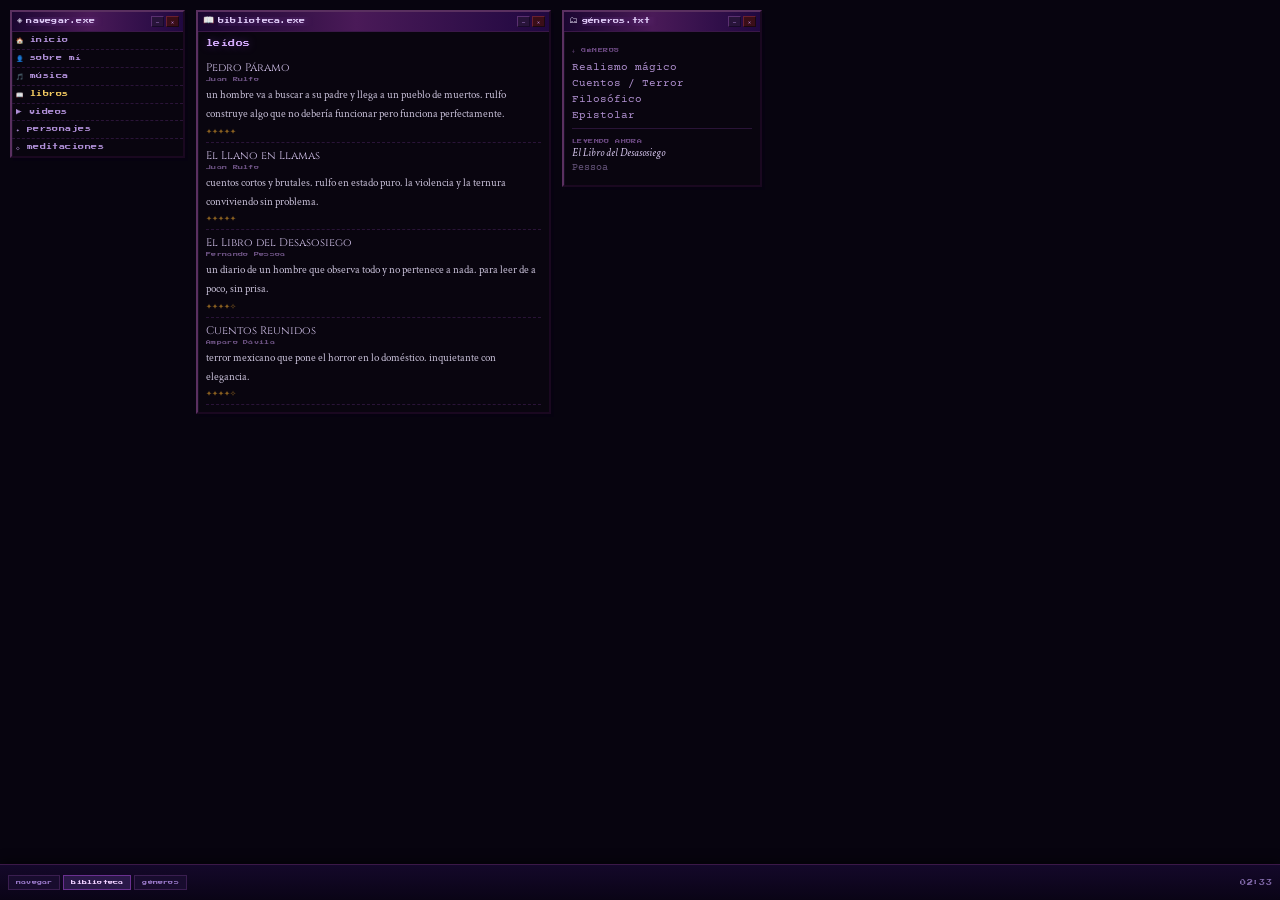
==== libros.html @ bb681c0e "Add files via upload" ====
<!DOCTYPE html>
<html lang="es">
<head>
  <meta charset="UTF-8">
  <meta name="viewport" content="width=device-width, initial-scale=1.0">
  <title>Libros — AleRam</title>
  <link rel="stylesheet" href="style.css">
</head>
<body>
<div class="sparkle-overlay" aria-hidden="true">
  <span class="sp p1">✦</span><span class="sp p4 sm purple">⋆</span>
  <span class="sp p6 lg">✦</span><span class="sp p8 sm purple">✧</span><span class="sp p10">✦</span>
</div>

<div id="desktop">

  <div class="win" id="win-nav" style="left:10px; top:10px; width:175px;">
    <div class="win-titlebar" data-win="win-nav">
      <span class="win-icon">◈</span><span class="win-title">navegar.exe</span>
      <div class="win-controls">
        <button class="win-btn wbtn-min">─</button><button class="win-btn wbtn-close">✕</button>
      </div>
    </div>
    <div class="win-body" style="padding:0;">
      <ul class="nav-win-list">
        <li><a href="index.html">🏠 inicio</a></li>
        <li><a href="sobre-mi.html">👤 sobre mí</a></li>
        <li><a href="musica.html">🎵 música</a></li>
        <li><a href="libros.html" class="active">📖 libros</a></li>
        <li><a href="videos.html">▶ videos</a></li>
        <li><a href="personajes.html">✦ personajes</a></li>
        <li><a href="meditaciones.html">◇ meditaciones</a></li>
      </ul>
    </div>
  </div>

  <div class="win" id="win-library" style="left:196px; top:10px; width:355px;">
    <div class="win-titlebar" data-win="win-library">
      <span class="win-icon">📖</span><span class="win-title">biblioteca.exe</span>
      <div class="win-controls">
        <button class="win-btn wbtn-min">─</button><button class="win-btn wbtn-close">✕</button>
      </div>
    </div>
    <div class="win-body">
      <div class="win-heading">leídos</div>
      <div class="book-entry">
        <div class="book-title">Pedro Páramo</div>
        <div class="book-author">Juan Rulfo</div>
        <p class="welcome-text" style="font-size:11px;">un hombre va a buscar a su padre y llega a un pueblo de muertos. rulfo construye algo que no debería funcionar pero funciona perfectamente.</p>
        <div class="rating-stars">✦✦✦✦✦</div>
      </div>
      <div class="book-entry">
        <div class="book-title">El Llano en Llamas</div>
        <div class="book-author">Juan Rulfo</div>
        <p class="welcome-text" style="font-size:11px;">cuentos cortos y brutales. rulfo en estado puro. la violencia y la ternura conviviendo sin problema.</p>
        <div class="rating-stars">✦✦✦✦✦</div>
      </div>
      <div class="book-entry">
        <div class="book-title">El Libro del Desasosiego</div>
        <div class="book-author">Fernando Pessoa</div>
        <p class="welcome-text" style="font-size:11px;">un diario de un hombre que observa todo y no pertenece a nada. para leer de a poco, sin prisa.</p>
        <div class="rating-stars">✦✦✦✦✧</div>
      </div>
      <div class="book-entry">
        <div class="book-title">Cuentos Reunidos</div>
        <div class="book-author">Amparo Dávila</div>
        <p class="welcome-text" style="font-size:11px;">terror mexicano que pone el horror en lo doméstico. inquietante con elegancia.</p>
        <div class="rating-stars">✦✦✦✦✧</div>
      </div>
      <div class="book-entry">
        <div class="book-title">Cartas a Clara</div>
        <div class="book-author"></div>
        <p class="welcome-text" style="font-size:11px;">hay algo en el género epistolar que te hace sentir que estás leyendo algo que no debías.</p>
        <div class="rating-stars">✦✦✦✦✧</div>
      </div>
    </div>
  </div>

  <div class="win" id="win-genres" style="left:562px; top:10px; width:200px;">
    <div class="win-titlebar" data-win="win-genres">
      <span class="win-icon">🗂</span><span class="win-title">géneros.txt</span>
      <div class="win-controls">
        <button class="win-btn wbtn-min">─</button><button class="win-btn wbtn-close">✕</button>
      </div>
    </div>
    <div class="win-body">
      <div class="win-section-label">⸸ géneros</div>
      <div style="margin-top:5px; display:flex; flex-direction:column; gap:3px;">
        <span style="font-size:11px; color:#b090d0;">Realismo mágico</span>
        <span style="font-size:11px; color:#b090d0;">Cuentos / Terror</span>
        <span style="font-size:11px; color:#b090d0;">Filosófico</span>
        <span style="font-size:11px; color:#b090d0;">Epistolar</span>
      </div>
      <hr class="win-divider">
      <div class="currently-block">
        <span class="currently-lbl">leyendo ahora</span>
        <span class="currently-val" style="font-size:11px;">El Libro del Desasosiego</span>
        <span class="currently-sub">Pessoa</span>
      </div>
    </div>
  </div>

</div>

<div class="taskbar">
  <button class="tb-btn" data-win="win-nav">navegar</button>
  <button class="tb-btn is-active" data-win="win-library">biblioteca</button>
  <button class="tb-btn" data-win="win-genres">géneros</button>
  <div class="tb-clock" id="tbClock">--:--</div>
</div>
<script src="script.js"></script>
</body>
</html>
---- style.css ----
/* ================================================================
   style.css — AleRam · Estética neocities / desktop windows
   ================================================================ */

@import url('https://fonts.googleapis.com/css2?family=Press+Start+2P&family=Crimson+Text:ital,wght@0,400;0,600;1,400&family=Courier+Prime:ital,wght@0,400;0,700;1,400&family=Cinzel:wght@400;600&display=swap');

/* ── Reset ───────────────────────────────────────────────────── */
*, *::before, *::after { box-sizing: border-box; margin: 0; padding: 0; }
html, body { height: 100%; }

/* ── Desktop (fondo de pantalla) ─────────────────────────────── */
body {
  background-color: #0a0612;
  background-image: url('assets/desktop-bg.jpg');
  background-size: cover;
  background-position: center;
  background-attachment: fixed;
  min-height: 100vh;
  overflow-x: hidden;
  font-family: 'Courier Prime', monospace;
  color: #d0c8e0;
  /* padding-bottom deja espacio para taskbar */
  padding-bottom: 36px;
}

/* Overlay oscuro encima del bg para legibilidad */
body::before {
  content: '';
  position: fixed;
  inset: 0;
  background: rgba(6, 3, 14, 0.55);
  pointer-events: none;
  z-index: 0;
}

/* ── Desktop container ────────────────────────────────────────── */
#desktop {
  position: relative;
  min-height: calc(100vh - 36px);
  min-width: 820px;
  z-index: 1;
}

/* ── VENTANA BASE ─────────────────────────────────────────────── */
.win {
  position: absolute;
  min-width: 150px;
  background: rgba(10, 6, 16, 0.94);
  border: 2px solid;
  border-color: #5a3060 #1a0820 #1a0820 #5a3060; /* 3D inset */
  box-shadow:
    3px 3px 0 #060210,
    inset 1px 1px 0 rgba(180, 120, 255, 0.07);
  z-index: 10;
  user-select: none;
  backdrop-filter: blur(2px);
}
.win.is-active { z-index: 50; }
.win.is-minimized .win-body { display: none !important; }

/* ── Barra de título ──────────────────────────────────────────── */
.win-titlebar {
  background: linear-gradient(90deg, #1a0630 0%, #4a1a58 45%, #200840 100%);
  padding: 3px 4px 3px 5px;
  display: flex;
  align-items: center;
  gap: 4px;
  cursor: grab;
  border-bottom: 1px solid #3a1848;
  min-height: 20px;
}
.win-titlebar:active { cursor: grabbing; }

.win-icon { font-size: 9px; flex-shrink: 0; line-height: 1; }

.win-title {
  font-family: 'Press Start 2P', monospace;
  font-size: 6px;
  color: #e0ccf8;
  flex: 1;
  letter-spacing: 0.04em;
  text-transform: lowercase;
  white-space: nowrap;
  overflow: hidden;
  text-overflow: ellipsis;
  text-shadow: 0 0 8px rgba(200, 140, 255, 0.6);
  line-height: 1.4;
}

.win-controls { display: flex; gap: 2px; flex-shrink: 0; }

.win-btn {
  width: 13px; height: 11px;
  background: #28143a;
  border: 1px solid;
  border-color: #5a3070 #180a28 #180a28 #5a3070;
  color: #c090e8;
  font-size: 5px;
  cursor: pointer;
  display: flex; align-items: center; justify-content: center;
  padding: 0;
  font-family: 'Press Start 2P', monospace;
  line-height: 1;
  transition: background 0.1s;
}
.win-btn:hover { background: #3a1a50; }
.win-btn.wbtn-close { background: #3a0e18; border-color: #6a2030 #1a0810 #1a0810 #6a2030; }
.win-btn.wbtn-close:hover { background: #5a1828; color: #ff9090; }

/* ── Cuerpo de ventana ────────────────────────────────────────── */
.win-body {
  padding: 8px;
  font-size: 12px;
  max-height: 380px;
  overflow-y: auto;
}
.win-body::-webkit-scrollbar { width: 7px; }
.win-body::-webkit-scrollbar-track { background: #0a0612; }
.win-body::-webkit-scrollbar-thumb { background: #3a1848; }

/* ── Divisor dentro de ventana ────────────────────────────────── */
.win-divider {
  border: none;
  border-top: 1px solid #2a1438;
  margin: 6px 0;
}

/* ── Links dentro de ventanas ─────────────────────────────────── */
.win-body a {
  color: #c8a040;
  text-decoration: none;
  transition: color 0.1s;
}
.win-body a:hover { color: #f0c860; text-decoration: underline; }

/* ── Nav list (ventana de navegación) ────────────────────────── */
.nav-win-list { list-style: none; }
.nav-win-list li { border-bottom: 1px dashed #2a1438; }
.nav-win-list li:last-child { border-bottom: none; }
.nav-win-list a {
  display: block;
  padding: 5px 4px;
  font-family: 'Press Start 2P', monospace;
  font-size: 6px;
  letter-spacing: 0.08em;
  color: #b090d8;
  text-transform: lowercase;
}
.nav-win-list a:hover { background: #1a0c28; color: #e0c0ff; text-decoration: none; }
.nav-win-list a.active { color: #f0c860; }

/* ── Secciones dentro de ventana ──────────────────────────────── */
.win-section-label {
  font-family: 'Press Start 2P', monospace;
  font-size: 5px;
  color: #6a4880;
  letter-spacing: 0.1em;
  text-transform: uppercase;
  padding: 4px 0 2px;
  margin-top: 4px;
}

/* ── Welcome text ─────────────────────────────────────────────── */
.welcome-text {
  font-family: 'Crimson Text', Georgia, serif;
  font-size: 13px;
  line-height: 1.75;
  color: #c8c0d8;
}
.win-heading {
  font-family: 'Press Start 2P', monospace;
  font-size: 7px;
  color: #d0a8f8;
  letter-spacing: 0.06em;
  margin-bottom: 8px;
  text-shadow: 0 0 10px rgba(180,100,255,0.4);
}

/* ── Updates list ─────────────────────────────────────────────── */
.update-list { list-style: none; }
.update-list li {
  display: flex; flex-direction: column; gap: 1px;
  padding: 4px 0;
  border-bottom: 1px dashed #2a1438;
  font-size: 11px;
}
.update-list li:last-child { border-bottom: none; }
.update-date {
  font-family: 'Press Start 2P', monospace;
  font-size: 5px;
  color: #8060a8;
  letter-spacing: 0.06em;
}
.update-txt { color: #b8a8cc; }

/* ── Currently reading/listening ──────────────────────────────── */
.currently-block { display: flex; flex-direction: column; gap: 2px; padding: 4px 0; border-bottom: 1px dashed #2a1438; }
.currently-block:last-child { border-bottom: none; }
.currently-lbl {
  font-family: 'Press Start 2P', monospace;
  font-size: 5px; color: #6a4880; letter-spacing: 0.08em; text-transform: uppercase;
}
.currently-val { font-style: italic; font-size: 12px; color: #d8c8f0; font-family: 'Crimson Text', serif; }
.currently-sub { font-size: 10px; color: #6a5880; }

/* ── Blinkie row ──────────────────────────────────────────────── */
.blinkie-grid {
  display: flex; flex-wrap: wrap; gap: 3px;
}
.blinkie {
  display: inline-flex; align-items: center; justify-content: center;
  width: 88px; height: 31px;
  font-family: 'Press Start 2P', monospace; font-size: 5px;
  letter-spacing: 0.04em; text-transform: lowercase;
  border: 1px solid #3a2048; background: #140c20;
  color: #b090d8; text-decoration: none;
  transition: filter 0.1s;
}
.blinkie:hover { filter: brightness(1.3); text-decoration: none; }

/* ── Character sticker ────────────────────────────────────────── */
.char-sticker {
  position: fixed;
  bottom: 36px;
  z-index: 40;
  pointer-events: none;
}
.char-sticker img {
  width: 150px; height: auto;
  mix-blend-mode: lighten;
  filter: drop-shadow(0 0 12px rgba(160,80,220,0.5));
  display: block;
}
.char-sticker.char-pos-left  { left: 0; }
.char-sticker.char-pos-right { right: 0; transform: scaleX(-1); }

/* Burbuja de diálogo */
.char-bubble {
  position: absolute;
  top: 10px; right: -5px;
  background: #0e0820;
  border: 1px solid #3a1848;
  color: #c090e8;
  font-family: 'Press Start 2P', monospace;
  font-size: 5px; line-height: 1.6;
  letter-spacing: 0.05em;
  padding: 5px 8px;
  pointer-events: none;
  white-space: nowrap;
  box-shadow: 2px 2px 6px rgba(0,0,0,0.8);
  transform: rotate(-2deg);
}
.char-bubble::after {
  content: '';
  position: absolute; bottom: -6px; left: 12px;
  border-left: 5px solid transparent;
  border-right: 5px solid transparent;
  border-top: 6px solid #3a1848;
}

/* ── CSS Sparkles / Animated elements ────────────────────────── */
@keyframes twinkle {
  0%, 100% { opacity: 0; transform: scale(0.4) rotate(0deg); }
  50%       { opacity: 1; transform: scale(1.1) rotate(120deg); }
}
@keyframes floatUp {
  0%, 100% { transform: translateY(0); opacity: 0.6; }
  50%       { transform: translateY(-10px); opacity: 1; }
}
@keyframes pulse-glow {
  0%, 100% { text-shadow: 0 0 6px rgba(180,100,255,0.4); }
  50%       { text-shadow: 0 0 18px rgba(200,120,255,0.9), 0 0 30px rgba(140,60,200,0.4); }
}

.sparkle-overlay {
  position: fixed;
  inset: 0;
  pointer-events: none;
  z-index: 2;
  overflow: hidden;
}
.sp {
  position: absolute;
  color: #b08040;
  font-size: 14px;
  animation: twinkle 4s ease-in-out infinite;
  opacity: 0;
}
.sp.purple { color: #9060d0; }
.sp.sm     { font-size: 9px; }
.sp.lg     { font-size: 20px; }
/* Positions */
.sp.p1  { top:  8%; left:  5%; animation-delay: 0.0s; }
.sp.p2  { top: 22%; left:  8%; animation-delay: 1.3s; }
.sp.p3  { top: 55%; left:  3%; animation-delay: 0.7s; }
.sp.p4  { top: 78%; left:  7%; animation-delay: 2.1s; }
.sp.p5  { top: 12%; right: 6%; animation-delay: 0.4s; }
.sp.p6  { top: 40%; right: 4%; animation-delay: 1.8s; }
.sp.p7  { top: 70%; right: 7%; animation-delay: 3.0s; }
.sp.p8  { top: 30%; left: 15%; animation-delay: 2.5s; }
.sp.p9  { top: 60%; right:12%; animation-delay: 1.0s; }
.sp.p10 { top: 88%; left: 12%; animation-delay: 3.5s; }

/* ── Taskbar ──────────────────────────────────────────────────── */
.taskbar {
  position: fixed;
  bottom: 0; left: 0; right: 0;
  height: 36px;
  background: linear-gradient(to bottom, #14082a, #0a0416);
  border-top: 1px solid #3a1848;
  display: flex;
  align-items: center;
  gap: 3px;
  padding: 0 8px;
  z-index: 999;
  box-shadow: 0 -2px 12px rgba(0,0,0,0.6);
}
.tb-btn {
  font-family: 'Press Start 2P', monospace;
  font-size: 5px;
  letter-spacing: 0.04em;
  color: #9878c8;
  background: #180c2e;
  border: 1px solid #3a1e50;
  padding: 4px 7px;
  cursor: pointer;
  text-transform: lowercase;
  transition: all 0.1s;
  white-space: nowrap;
}
.tb-btn:hover    { background: #28163e; color: #d0b0f0; }
.tb-btn.is-active { background: #2a1848; color: #f0d0ff; border-color: #6a3090; }
.tb-clock {
  margin-left: auto;
  font-family: 'Press Start 2P', monospace;
  font-size: 6px;
  color: #8068a8;
  letter-spacing: 0.06em;
  white-space: nowrap;
}

/* ── Shrine card (personajes) ─────────────────────────────────── */
.shrine-grid { display: grid; grid-template-columns: repeat(auto-fill, minmax(100px, 1fr)); gap: 6px; }
.shrine-card { border: 1px solid #2a1438; background: #0c0818; text-align: center; }
.shrine-img { width: 100%; aspect-ratio: 3/4; object-fit: cover; display: block; filter: sepia(0.2); }
.shrine-ph  { width: 100%; aspect-ratio: 3/4; background: #140c20; display: flex; flex-direction: column; align-items: center; justify-content: center; gap: 4px; color: #3a2848; font-size: 9px; }
.shrine-info { padding: 4px; border-top: 1px solid #2a1438; }
.shrine-name { font-family: 'Press Start 2P', monospace; font-size: 5px; color: #b090d0; letter-spacing: 0.04em; }
.shrine-series { font-size: 9px; color: #6a5080; margin-top: 2px; }

/* ── Filter buttons ───────────────────────────────────────────── */
.filter-bar { display: flex; flex-wrap: wrap; gap: 3px; margin-bottom: 6px; }
.filter-btn {
  font-family: 'Press Start 2P', monospace; font-size: 5px;
  letter-spacing: 0.06em; text-transform: uppercase;
  padding: 3px 6px; border: 1px solid #2a1438;
  background: #100818; color: #6a4880; cursor: pointer; transition: all 0.1s;
}
.filter-btn:hover, .filter-btn.active { background: #1e0e30; border-color: #5a3070; color: #d0a8f8; }

/* ── Book entries ─────────────────────────────────────────────── */
.book-entry { border-bottom: 1px dashed #2a1438; padding: 5px 0; }
.book-entry:first-child { padding-top: 0; }
.book-entry:last-child { border-bottom: none; padding-bottom: 0; }
.book-title  { font-family: 'Cinzel', serif; font-size: 11px; color: #d0c0e8; }
.book-author { font-family: 'Press Start 2P', monospace; font-size: 5px; color: #6a5080; margin: 2px 0 4px; letter-spacing: 0.06em; }
.rating-stars { color: #8a6020; font-size: 10px; }

/* ── GIF decoraciones flotantes ──────────────────────────────── */
.deco-float {
  position: absolute; pointer-events: none; z-index: 3;
  animation: floatUp 5s ease-in-out infinite;
}

/* ── Responsive ───────────────────────────────────────────────── */
@media (max-width: 820px) {
  #desktop {
    min-width: 100vw;
    display: flex;
    flex-direction: column;
    padding: 10px 0;
  }
  .char-sticker { display: none; }
  .win {
    position: relative !important;
    left: auto !important;
    top: auto !important;
    width: 92% !important;
    margin: 0 auto 16px auto !important;
  }
  .taskbar { display: none; }
  body { padding-bottom: 0; overflow-x: hidden; }
}
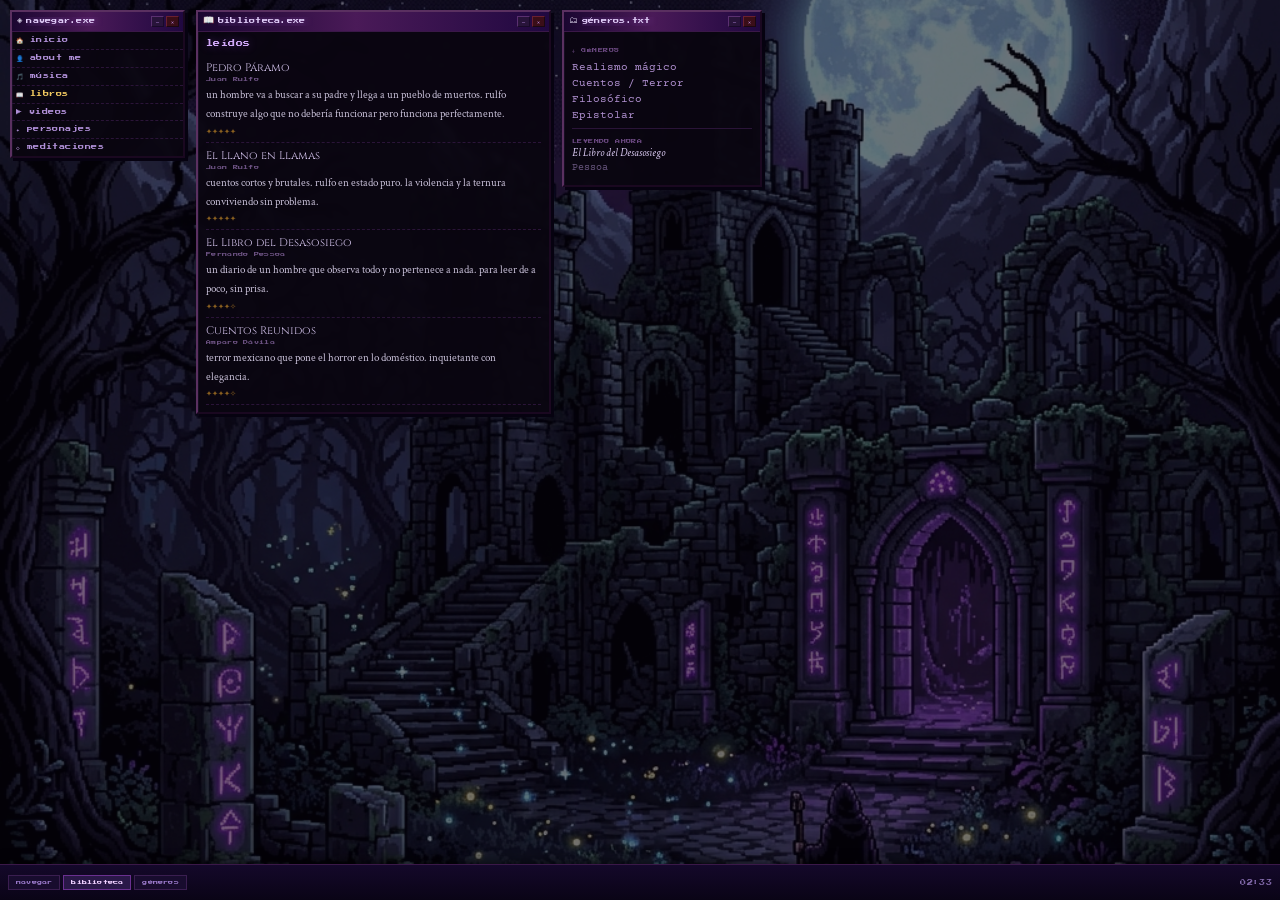
==== commit b36b0a12: "Add files via upload" ====
--- a/libros.html
+++ b/libros.html
@@ -24,7 +24,7 @@
     <div class="win-body" style="padding:0;">
       <ul class="nav-win-list">
         <li><a href="index.html">🏠 inicio</a></li>
-        <li><a href="sobre-mi.html">👤 sobre mí</a></li>
+        <li><a href="sobre-mi.html">👤 about me</a></li>
         <li><a href="musica.html">🎵 música</a></li>
         <li><a href="libros.html" class="active">📖 libros</a></li>
         <li><a href="videos.html">▶ videos</a></li>
--- a/style.css
+++ b/style.css
@@ -370,6 +370,204 @@
 .deco-float {
   position: absolute; pointer-events: none; z-index: 3;
   animation: floatUp 5s ease-in-out infinite;
+}
+
+/* ── Vinyl Player ─────────────────────────────────────────────── */
+.vinyl-player-container {
+  display: flex;
+  flex-direction: column;
+  align-items: center;
+  background: #140c20;
+  border: 1px solid #2a1438;
+  border-radius: 4px;
+  padding: 15px 10px;
+  position: relative;
+  overflow: hidden;
+}
+
+.vinyl-wrap {
+  position: relative;
+  width: 90px;
+  height: 90px;
+  margin: 0 auto 15px;
+}
+
+/* Base del tocadiscos (plato) */
+.vinyl-platter {
+  position: absolute;
+  top: 50%;
+  left: 50%;
+  transform: translate(-50%, -50%);
+  width: 95px;
+  height: 95px;
+  background: #08050c;
+  border-radius: 50%;
+  border: 1px solid #1a0820;
+  box-shadow: 0 4px 8px rgba(0,0,0,0.5);
+}
+
+.vinyl-disc {
+  width: 100%;
+  height: 100%;
+  background: radial-gradient(circle, #111 0%, #000 100%);
+  border-radius: 50%;
+  position: relative;
+  box-shadow: 0 0 0 1px #2a1438, inset 0 0 15px rgba(255,255,255,0.05);
+  display: flex;
+  align-items: center;
+  justify-content: center;
+  transition: transform 0.2s linear;
+  z-index: 2;
+}
+
+/* Reflejo brillante del disco */
+.vinyl-disc::before {
+  content: '';
+  position: absolute;
+  top: 0; left: 0; right: 0; bottom: 0;
+  border-radius: 50%;
+  background: conic-gradient(
+    from 0deg,
+    rgba(255,255,255,0) 0deg,
+    rgba(255,255,255,0.08) 45deg,
+    rgba(255,255,255,0) 90deg,
+    rgba(255,255,255,0.08) 225deg,
+    rgba(255,255,255,0) 270deg
+  );
+  pointer-events: none;
+}
+
+.vinyl-disc.playing {
+  animation: spin 2.5s linear infinite;
+}
+
+@keyframes spin {
+  100% { transform: rotate(360deg); }
+}
+
+.vinyl-groove {
+  position: absolute;
+  border: 1px solid rgba(255,255,255,0.03);
+  border-radius: 50%;
+  width: 85%; height: 85%;
+}
+.vinyl-groove.vg2 { width: 70%; height: 70%; border-color: rgba(255,255,255,0.04); }
+.vinyl-groove.vg3 { width: 55%; height: 55%; }
+
+.vinyl-label {
+  width: 38%;
+  height: 38%;
+  background: linear-gradient(135deg, #7a4a90, #2a1040);
+  border-radius: 50%;
+  position: relative;
+  z-index: 3;
+  display: flex;
+  align-items: center;
+  justify-content: center;
+  border: 2px solid #111;
+  box-shadow: inset 0 0 5px rgba(0,0,0,0.5);
+}
+
+.vinyl-label::after {
+  content: '';
+  position: absolute;
+  width: 15%;
+  height: 15%;
+  background: #000;
+  border-radius: 50%;
+  border: 1px solid #333;
+}
+
+/* Brazo del tocadiscos (Tonearm) */
+.vinyl-tonearm {
+  position: absolute;
+  top: -5px;
+  right: -15px;
+  width: 15px;
+  height: 60px;
+  transform-origin: top center;
+  transform: rotate(20deg);
+  transition: transform 0.5s ease;
+  z-index: 4;
+}
+.vinyl-disc.playing ~ .vinyl-tonearm {
+  transform: rotate(35deg); /* Se mueve hacia el disco al reproducir */
+}
+.vinyl-tonearm-base {
+  width: 15px;
+  height: 15px;
+  background: #2a1438;
+  border-radius: 50%;
+  border: 1px solid #4a2a60;
+  margin: 0 auto;
+}
+.vinyl-tonearm-stick {
+  width: 3px;
+  height: 40px;
+  background: linear-gradient(to right, #6a4880, #4a2a60);
+  margin: 0 auto;
+}
+.vinyl-tonearm-head {
+  width: 8px;
+  height: 12px;
+  background: #111;
+  border: 1px solid #4a2a60;
+  border-radius: 2px;
+  margin: 0 auto;
+  transform: rotate(-15deg);
+}
+
+/* Controles abajo */
+.vinyl-controls {
+  display: flex;
+  align-items: center;
+  gap: 10px;
+  width: 100%;
+}
+
+.vinyl-play-btn {
+  background: #2a1438;
+  border: 1px solid #6a4880;
+  color: #d0a8f8;
+  width: 25px;
+  height: 25px;
+  border-radius: 50%;
+  font-size: 8px;
+  display: flex;
+  align-items: center;
+  justify-content: center;
+  cursor: pointer;
+  transition: all 0.2s;
+  box-shadow: 0 2px 4px rgba(0,0,0,0.3);
+  flex-shrink: 0;
+}
+.vinyl-play-btn:hover {
+  background: #4a2a60;
+  transform: scale(1.1);
+}
+
+.vinyl-song-info {
+  display: flex;
+  flex-direction: column;
+  overflow: hidden;
+  text-align: left;
+}
+
+.vinyl-now-playing {
+  font-family: 'Press Start 2P', monospace;
+  font-size: 4px;
+  color: #6a4880;
+  text-transform: uppercase;
+  margin-bottom: 3px;
+}
+
+.vinyl-song-title {
+  font-family: 'Press Start 2P', monospace;
+  font-size: 6px;
+  color: #c0a0e8;
+  text-overflow: ellipsis;
+  overflow: hidden;
+  white-space: nowrap;
 }
 
 /* ── Responsive ───────────────────────────────────────────────── */
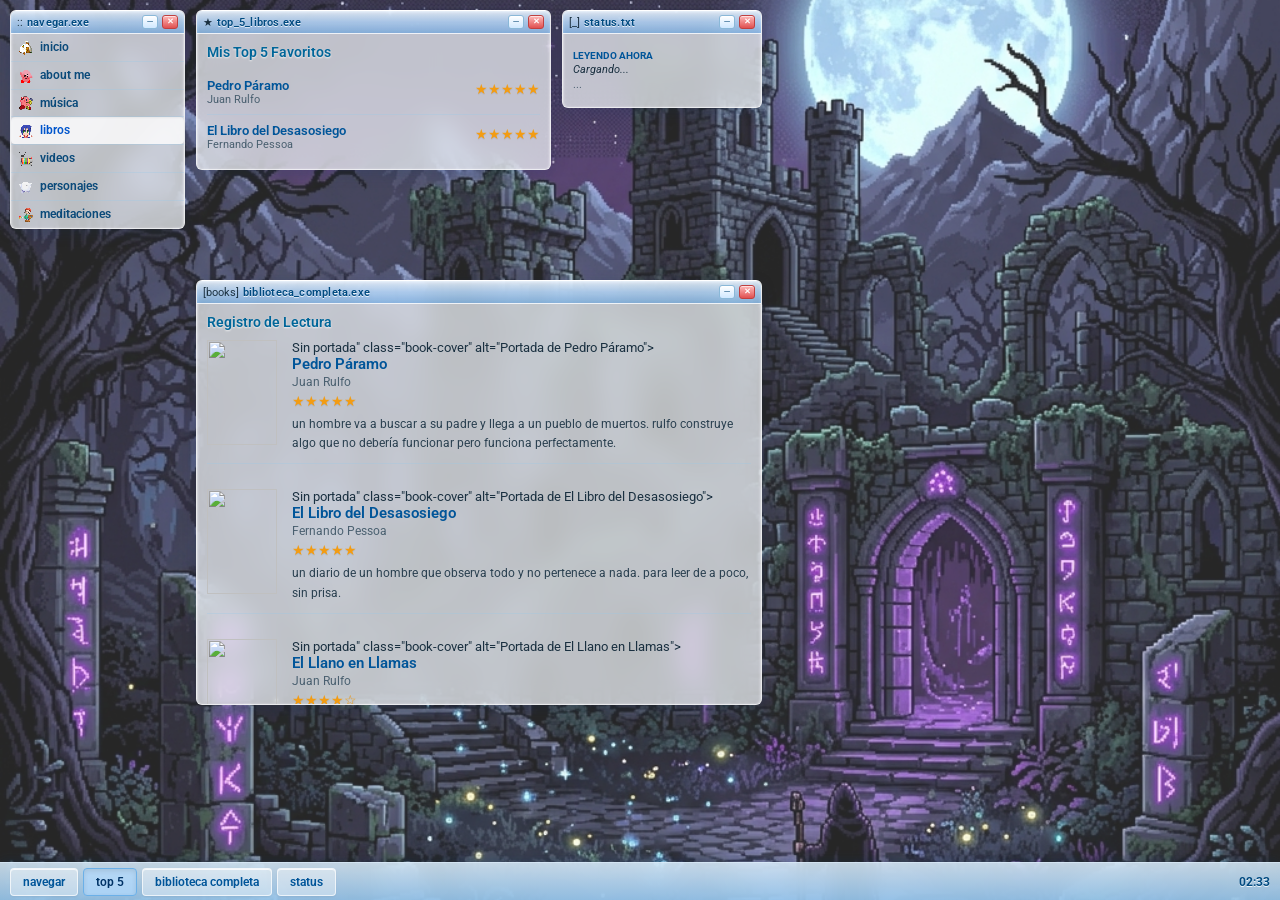
==== commit ab98d471: "Add files via upload" ====
--- a/libros.html
+++ b/libros.html
@@ -1,113 +1,98 @@
-<!DOCTYPE html>
-<html lang="es">
-<head>
-  <meta charset="UTF-8">
-  <meta name="viewport" content="width=device-width, initial-scale=1.0">
-  <title>Libros — AleRam</title>
-  <link rel="stylesheet" href="style.css">
-</head>
-<body>
-<div class="sparkle-overlay" aria-hidden="true">
-  <span class="sp p1">✦</span><span class="sp p4 sm purple">⋆</span>
-  <span class="sp p6 lg">✦</span><span class="sp p8 sm purple">✧</span><span class="sp p10">✦</span>
-</div>
-
-<div id="desktop">
-
-  <div class="win" id="win-nav" style="left:10px; top:10px; width:175px;">
-    <div class="win-titlebar" data-win="win-nav">
-      <span class="win-icon">◈</span><span class="win-title">navegar.exe</span>
-      <div class="win-controls">
-        <button class="win-btn wbtn-min">─</button><button class="win-btn wbtn-close">✕</button>
-      </div>
-    </div>
-    <div class="win-body" style="padding:0;">
-      <ul class="nav-win-list">
-        <li><a href="index.html">🏠 inicio</a></li>
-        <li><a href="sobre-mi.html">👤 about me</a></li>
-        <li><a href="musica.html">🎵 música</a></li>
-        <li><a href="libros.html" class="active">📖 libros</a></li>
-        <li><a href="videos.html">▶ videos</a></li>
-        <li><a href="personajes.html">✦ personajes</a></li>
-        <li><a href="meditaciones.html">◇ meditaciones</a></li>
-      </ul>
-    </div>
-  </div>
-
-  <div class="win" id="win-library" style="left:196px; top:10px; width:355px;">
-    <div class="win-titlebar" data-win="win-library">
-      <span class="win-icon">📖</span><span class="win-title">biblioteca.exe</span>
-      <div class="win-controls">
-        <button class="win-btn wbtn-min">─</button><button class="win-btn wbtn-close">✕</button>
-      </div>
-    </div>
-    <div class="win-body">
-      <div class="win-heading">leídos</div>
-      <div class="book-entry">
-        <div class="book-title">Pedro Páramo</div>
-        <div class="book-author">Juan Rulfo</div>
-        <p class="welcome-text" style="font-size:11px;">un hombre va a buscar a su padre y llega a un pueblo de muertos. rulfo construye algo que no debería funcionar pero funciona perfectamente.</p>
-        <div class="rating-stars">✦✦✦✦✦</div>
-      </div>
-      <div class="book-entry">
-        <div class="book-title">El Llano en Llamas</div>
-        <div class="book-author">Juan Rulfo</div>
-        <p class="welcome-text" style="font-size:11px;">cuentos cortos y brutales. rulfo en estado puro. la violencia y la ternura conviviendo sin problema.</p>
-        <div class="rating-stars">✦✦✦✦✦</div>
-      </div>
-      <div class="book-entry">
-        <div class="book-title">El Libro del Desasosiego</div>
-        <div class="book-author">Fernando Pessoa</div>
-        <p class="welcome-text" style="font-size:11px;">un diario de un hombre que observa todo y no pertenece a nada. para leer de a poco, sin prisa.</p>
-        <div class="rating-stars">✦✦✦✦✧</div>
-      </div>
-      <div class="book-entry">
-        <div class="book-title">Cuentos Reunidos</div>
-        <div class="book-author">Amparo Dávila</div>
-        <p class="welcome-text" style="font-size:11px;">terror mexicano que pone el horror en lo doméstico. inquietante con elegancia.</p>
-        <div class="rating-stars">✦✦✦✦✧</div>
-      </div>
-      <div class="book-entry">
-        <div class="book-title">Cartas a Clara</div>
-        <div class="book-author"></div>
-        <p class="welcome-text" style="font-size:11px;">hay algo en el género epistolar que te hace sentir que estás leyendo algo que no debías.</p>
-        <div class="rating-stars">✦✦✦✦✧</div>
-      </div>
-    </div>
-  </div>
-
-  <div class="win" id="win-genres" style="left:562px; top:10px; width:200px;">
-    <div class="win-titlebar" data-win="win-genres">
-      <span class="win-icon">🗂</span><span class="win-title">géneros.txt</span>
-      <div class="win-controls">
-        <button class="win-btn wbtn-min">─</button><button class="win-btn wbtn-close">✕</button>
-      </div>
-    </div>
-    <div class="win-body">
-      <div class="win-section-label">⸸ géneros</div>
-      <div style="margin-top:5px; display:flex; flex-direction:column; gap:3px;">
-        <span style="font-size:11px; color:#b090d0;">Realismo mágico</span>
-        <span style="font-size:11px; color:#b090d0;">Cuentos / Terror</span>
-        <span style="font-size:11px; color:#b090d0;">Filosófico</span>
-        <span style="font-size:11px; color:#b090d0;">Epistolar</span>
-      </div>
-      <hr class="win-divider">
-      <div class="currently-block">
-        <span class="currently-lbl">leyendo ahora</span>
-        <span class="currently-val" style="font-size:11px;">El Libro del Desasosiego</span>
-        <span class="currently-sub">Pessoa</span>
-      </div>
-    </div>
-  </div>
-
-</div>
-
-<div class="taskbar">
-  <button class="tb-btn" data-win="win-nav">navegar</button>
-  <button class="tb-btn is-active" data-win="win-library">biblioteca</button>
-  <button class="tb-btn" data-win="win-genres">géneros</button>
-  <div class="tb-clock" id="tbClock">--:--</div>
-</div>
-<script src="script.js"></script>
-</body>
-</html>
+<!DOCTYPE html>
+<html lang="es">
+<head>
+  <meta charset="UTF-8">
+  <meta name="viewport" content="width=device-width, initial-scale=1.0">
+  <title>Libros — AleRam</title>
+  <link rel="stylesheet" href="style.css">
+</head>
+<body>
+<div class="sparkle-overlay" aria-hidden="true">
+  <span class="sp p1">★</span><span class="sp p4 sm purple">⋆</span>
+  <span class="sp p6 lg">★</span><span class="sp p8 sm purple">✧</span><span class="sp p10">★</span>
+</div>
+
+<div id="desktop">
+
+  <!-- NAVEGACIÓN -->
+  <div class="win" id="win-nav" style="left:10px; top:10px; width:175px;">
+    <div class="win-titlebar" data-win="win-nav">
+      <span class="win-icon">::</span><span class="win-title">navegar.exe</span>
+      <div class="win-controls">
+        <button class="win-btn wbtn-min">─</button><button class="win-btn wbtn-close">✕</button>
+      </div>
+    </div>
+    <div class="win-body" style="padding:0;">
+      <ul class="nav-win-list">
+        <li><a href="index.html"><img src="assets/icon-home.png" class="nav-icon" alt=""> inicio</a></li>
+        <li><a href="sobre-mi.html"><img src="assets/icon-me.png" class="nav-icon" alt=""> about me</a></li>
+        <li><a href="musica.html"><img src="assets/icon-music.png" class="nav-icon" alt=""> música</a></li>
+        <li><a href="libros.html" class="active"><img src="assets/icon-books.png" class="nav-icon" alt=""> libros</a></li>
+        <li><a href="videos.html"><img src="assets/icon-videos.png" class="nav-icon" alt=""> videos</a></li>
+        <li><a href="personajes.html"><img src="assets/icon-chars.png" class="nav-icon" alt=""> personajes</a></li>
+        <li><a href="meditaciones.html"><img src="assets/icon-medit.png" class="nav-icon" alt=""> meditaciones</a></li>
+      </ul>
+    </div>
+  </div>
+
+  <!-- TOP 5 LIBROS -->
+  <div class="win" id="win-top5" style="left:196px; top:10px; width:355px;">
+    <div class="win-titlebar" data-win="win-top5">
+      <span class="win-icon">★</span><span class="win-title">top_5_libros.exe</span>
+      <div class="win-controls">
+        <button class="win-btn wbtn-min">─</button><button class="win-btn wbtn-close">✕</button>
+      </div>
+    </div>
+    <div class="win-body">
+      <div class="win-heading">Mis Top 5 Favoritos</div>
+      <div id="cms-top5-list">
+        <p style="font-size: 11px; color: #666; font-style: italic;">Cargando Top 5...</p>
+      </div>
+    </div>
+  </div>
+
+  <!-- TODOS LOS LIBROS (RESEÑAS) -->
+  <div class="win" id="win-library" style="left:196px; top:280px; width:566px;">
+    <div class="win-titlebar" data-win="win-library">
+      <span class="win-icon">[books]</span><span class="win-title">biblioteca_completa.exe</span>
+      <div class="win-controls">
+        <button class="win-btn wbtn-min">─</button><button class="win-btn wbtn-close">✕</button>
+      </div>
+    </div>
+    <div class="win-body" style="max-height: 400px; overflow-y: auto;">
+      <div class="win-heading">Registro de Lectura</div>
+      <div id="cms-allbooks-list" style="display: flex; flex-direction: column; gap: 15px;">
+        <p style="font-size: 11px; color: #666; font-style: italic;">Cargando biblioteca...</p>
+      </div>
+    </div>
+  </div>
+
+  <!-- ESTADO ACTUAL (LEYENDO) -->
+  <div class="win" id="win-genres" style="left:562px; top:10px; width:200px;">
+    <div class="win-titlebar" data-win="win-genres">
+      <span class="win-icon">[_]</span><span class="win-title">status.txt</span>
+      <div class="win-controls">
+        <button class="win-btn wbtn-min">─</button><button class="win-btn wbtn-close">✕</button>
+      </div>
+    </div>
+    <div class="win-body">
+      <div class="currently-block">
+        <span class="currently-lbl">leyendo ahora</span>
+        <span class="currently-val" id="cms-libro-status" style="font-size:11px;">Cargando...</span>
+        <span class="currently-sub" id="cms-autor-status">...</span>
+      </div>
+    </div>
+  </div>
+
+</div>
+
+<div class="taskbar">
+  <button class="tb-btn" data-win="win-nav">navegar</button>
+  <button class="tb-btn is-active" data-win="win-top5">top 5</button>
+  <button class="tb-btn" data-win="win-library">biblioteca completa</button>
+  <button class="tb-btn" data-win="win-genres">status</button>
+  <div class="tb-clock" id="tbClock">--:--</div>
+</div>
+<script src="script.js"></script>
+</body>
+</html>
--- a/style.css
+++ b/style.css
@@ -1,591 +1,608 @@
-/* ================================================================
-   style.css — AleRam · Estética neocities / desktop windows
-   ================================================================ */
-
-@import url('https://fonts.googleapis.com/css2?family=Press+Start+2P&family=Crimson+Text:ital,wght@0,400;0,600;1,400&family=Courier+Prime:ital,wght@0,400;0,700;1,400&family=Cinzel:wght@400;600&display=swap');
-
-/* ── Reset ───────────────────────────────────────────────────── */
-*, *::before, *::after { box-sizing: border-box; margin: 0; padding: 0; }
-html, body { height: 100%; }
-
-/* ── Desktop (fondo de pantalla) ─────────────────────────────── */
-body {
-  background-color: #0a0612;
-  background-image: url('assets/desktop-bg.jpg');
-  background-size: cover;
-  background-position: center;
-  background-attachment: fixed;
-  min-height: 100vh;
-  overflow-x: hidden;
-  font-family: 'Courier Prime', monospace;
-  color: #d0c8e0;
-  /* padding-bottom deja espacio para taskbar */
-  padding-bottom: 36px;
-}
-
-/* Overlay oscuro encima del bg para legibilidad */
-body::before {
-  content: '';
-  position: fixed;
-  inset: 0;
-  background: rgba(6, 3, 14, 0.55);
-  pointer-events: none;
-  z-index: 0;
-}
-
-/* ── Desktop container ────────────────────────────────────────── */
-#desktop {
-  position: relative;
-  min-height: calc(100vh - 36px);
-  min-width: 820px;
-  z-index: 1;
-}
-
-/* ── VENTANA BASE ─────────────────────────────────────────────── */
-.win {
-  position: absolute;
-  min-width: 150px;
-  background: rgba(10, 6, 16, 0.94);
-  border: 2px solid;
-  border-color: #5a3060 #1a0820 #1a0820 #5a3060; /* 3D inset */
-  box-shadow:
-    3px 3px 0 #060210,
-    inset 1px 1px 0 rgba(180, 120, 255, 0.07);
-  z-index: 10;
-  user-select: none;
-  backdrop-filter: blur(2px);
-}
-.win.is-active { z-index: 50; }
-.win.is-minimized .win-body { display: none !important; }
-
-/* ── Barra de título ──────────────────────────────────────────── */
-.win-titlebar {
-  background: linear-gradient(90deg, #1a0630 0%, #4a1a58 45%, #200840 100%);
-  padding: 3px 4px 3px 5px;
-  display: flex;
-  align-items: center;
-  gap: 4px;
-  cursor: grab;
-  border-bottom: 1px solid #3a1848;
-  min-height: 20px;
-}
-.win-titlebar:active { cursor: grabbing; }
-
-.win-icon { font-size: 9px; flex-shrink: 0; line-height: 1; }
-
-.win-title {
-  font-family: 'Press Start 2P', monospace;
-  font-size: 6px;
-  color: #e0ccf8;
-  flex: 1;
-  letter-spacing: 0.04em;
-  text-transform: lowercase;
-  white-space: nowrap;
-  overflow: hidden;
-  text-overflow: ellipsis;
-  text-shadow: 0 0 8px rgba(200, 140, 255, 0.6);
-  line-height: 1.4;
-}
-
-.win-controls { display: flex; gap: 2px; flex-shrink: 0; }
-
-.win-btn {
-  width: 13px; height: 11px;
-  background: #28143a;
-  border: 1px solid;
-  border-color: #5a3070 #180a28 #180a28 #5a3070;
-  color: #c090e8;
-  font-size: 5px;
-  cursor: pointer;
-  display: flex; align-items: center; justify-content: center;
-  padding: 0;
-  font-family: 'Press Start 2P', monospace;
-  line-height: 1;
-  transition: background 0.1s;
-}
-.win-btn:hover { background: #3a1a50; }
-.win-btn.wbtn-close { background: #3a0e18; border-color: #6a2030 #1a0810 #1a0810 #6a2030; }
-.win-btn.wbtn-close:hover { background: #5a1828; color: #ff9090; }
-
-/* ── Cuerpo de ventana ────────────────────────────────────────── */
-.win-body {
-  padding: 8px;
-  font-size: 12px;
-  max-height: 380px;
-  overflow-y: auto;
-}
-.win-body::-webkit-scrollbar { width: 7px; }
-.win-body::-webkit-scrollbar-track { background: #0a0612; }
-.win-body::-webkit-scrollbar-thumb { background: #3a1848; }
-
-/* ── Divisor dentro de ventana ────────────────────────────────── */
-.win-divider {
-  border: none;
-  border-top: 1px solid #2a1438;
-  margin: 6px 0;
-}
-
-/* ── Links dentro de ventanas ─────────────────────────────────── */
-.win-body a {
-  color: #c8a040;
-  text-decoration: none;
-  transition: color 0.1s;
-}
-.win-body a:hover { color: #f0c860; text-decoration: underline; }
-
-/* ── Nav list (ventana de navegación) ────────────────────────── */
-.nav-win-list { list-style: none; }
-.nav-win-list li { border-bottom: 1px dashed #2a1438; }
-.nav-win-list li:last-child { border-bottom: none; }
-.nav-win-list a {
-  display: block;
-  padding: 5px 4px;
-  font-family: 'Press Start 2P', monospace;
-  font-size: 6px;
-  letter-spacing: 0.08em;
-  color: #b090d8;
-  text-transform: lowercase;
-}
-.nav-win-list a:hover { background: #1a0c28; color: #e0c0ff; text-decoration: none; }
-.nav-win-list a.active { color: #f0c860; }
-
-/* ── Secciones dentro de ventana ──────────────────────────────── */
-.win-section-label {
-  font-family: 'Press Start 2P', monospace;
-  font-size: 5px;
-  color: #6a4880;
-  letter-spacing: 0.1em;
-  text-transform: uppercase;
-  padding: 4px 0 2px;
-  margin-top: 4px;
-}
-
-/* ── Welcome text ─────────────────────────────────────────────── */
-.welcome-text {
-  font-family: 'Crimson Text', Georgia, serif;
-  font-size: 13px;
-  line-height: 1.75;
-  color: #c8c0d8;
-}
-.win-heading {
-  font-family: 'Press Start 2P', monospace;
-  font-size: 7px;
-  color: #d0a8f8;
-  letter-spacing: 0.06em;
-  margin-bottom: 8px;
-  text-shadow: 0 0 10px rgba(180,100,255,0.4);
-}
-
-/* ── Updates list ─────────────────────────────────────────────── */
-.update-list { list-style: none; }
-.update-list li {
-  display: flex; flex-direction: column; gap: 1px;
-  padding: 4px 0;
-  border-bottom: 1px dashed #2a1438;
-  font-size: 11px;
-}
-.update-list li:last-child { border-bottom: none; }
-.update-date {
-  font-family: 'Press Start 2P', monospace;
-  font-size: 5px;
-  color: #8060a8;
-  letter-spacing: 0.06em;
-}
-.update-txt { color: #b8a8cc; }
-
-/* ── Currently reading/listening ──────────────────────────────── */
-.currently-block { display: flex; flex-direction: column; gap: 2px; padding: 4px 0; border-bottom: 1px dashed #2a1438; }
-.currently-block:last-child { border-bottom: none; }
-.currently-lbl {
-  font-family: 'Press Start 2P', monospace;
-  font-size: 5px; color: #6a4880; letter-spacing: 0.08em; text-transform: uppercase;
-}
-.currently-val { font-style: italic; font-size: 12px; color: #d8c8f0; font-family: 'Crimson Text', serif; }
-.currently-sub { font-size: 10px; color: #6a5880; }
-
-/* ── Blinkie row ──────────────────────────────────────────────── */
-.blinkie-grid {
-  display: flex; flex-wrap: wrap; gap: 3px;
-}
-.blinkie {
-  display: inline-flex; align-items: center; justify-content: center;
-  width: 88px; height: 31px;
-  font-family: 'Press Start 2P', monospace; font-size: 5px;
-  letter-spacing: 0.04em; text-transform: lowercase;
-  border: 1px solid #3a2048; background: #140c20;
-  color: #b090d8; text-decoration: none;
-  transition: filter 0.1s;
-}
-.blinkie:hover { filter: brightness(1.3); text-decoration: none; }
-
-/* ── Character sticker ────────────────────────────────────────── */
-.char-sticker {
-  position: fixed;
-  bottom: 36px;
-  z-index: 40;
-  pointer-events: none;
-}
-.char-sticker img {
-  width: 150px; height: auto;
-  mix-blend-mode: lighten;
-  filter: drop-shadow(0 0 12px rgba(160,80,220,0.5));
-  display: block;
-}
-.char-sticker.char-pos-left  { left: 0; }
-.char-sticker.char-pos-right { right: 0; transform: scaleX(-1); }
-
-/* Burbuja de diálogo */
-.char-bubble {
-  position: absolute;
-  top: 10px; right: -5px;
-  background: #0e0820;
-  border: 1px solid #3a1848;
-  color: #c090e8;
-  font-family: 'Press Start 2P', monospace;
-  font-size: 5px; line-height: 1.6;
-  letter-spacing: 0.05em;
-  padding: 5px 8px;
-  pointer-events: none;
-  white-space: nowrap;
-  box-shadow: 2px 2px 6px rgba(0,0,0,0.8);
-  transform: rotate(-2deg);
-}
-.char-bubble::after {
-  content: '';
-  position: absolute; bottom: -6px; left: 12px;
-  border-left: 5px solid transparent;
-  border-right: 5px solid transparent;
-  border-top: 6px solid #3a1848;
-}
-
-/* ── CSS Sparkles / Animated elements ────────────────────────── */
-@keyframes twinkle {
-  0%, 100% { opacity: 0; transform: scale(0.4) rotate(0deg); }
-  50%       { opacity: 1; transform: scale(1.1) rotate(120deg); }
-}
-@keyframes floatUp {
-  0%, 100% { transform: translateY(0); opacity: 0.6; }
-  50%       { transform: translateY(-10px); opacity: 1; }
-}
-@keyframes pulse-glow {
-  0%, 100% { text-shadow: 0 0 6px rgba(180,100,255,0.4); }
-  50%       { text-shadow: 0 0 18px rgba(200,120,255,0.9), 0 0 30px rgba(140,60,200,0.4); }
-}
-
-.sparkle-overlay {
-  position: fixed;
-  inset: 0;
-  pointer-events: none;
-  z-index: 2;
-  overflow: hidden;
-}
-.sp {
-  position: absolute;
-  color: #b08040;
-  font-size: 14px;
-  animation: twinkle 4s ease-in-out infinite;
-  opacity: 0;
-}
-.sp.purple { color: #9060d0; }
-.sp.sm     { font-size: 9px; }
-.sp.lg     { font-size: 20px; }
-/* Positions */
-.sp.p1  { top:  8%; left:  5%; animation-delay: 0.0s; }
-.sp.p2  { top: 22%; left:  8%; animation-delay: 1.3s; }
-.sp.p3  { top: 55%; left:  3%; animation-delay: 0.7s; }
-.sp.p4  { top: 78%; left:  7%; animation-delay: 2.1s; }
-.sp.p5  { top: 12%; right: 6%; animation-delay: 0.4s; }
-.sp.p6  { top: 40%; right: 4%; animation-delay: 1.8s; }
-.sp.p7  { top: 70%; right: 7%; animation-delay: 3.0s; }
-.sp.p8  { top: 30%; left: 15%; animation-delay: 2.5s; }
-.sp.p9  { top: 60%; right:12%; animation-delay: 1.0s; }
-.sp.p10 { top: 88%; left: 12%; animation-delay: 3.5s; }
-
-/* ── Taskbar ──────────────────────────────────────────────────── */
-.taskbar {
-  position: fixed;
-  bottom: 0; left: 0; right: 0;
-  height: 36px;
-  background: linear-gradient(to bottom, #14082a, #0a0416);
-  border-top: 1px solid #3a1848;
-  display: flex;
-  align-items: center;
-  gap: 3px;
-  padding: 0 8px;
-  z-index: 999;
-  box-shadow: 0 -2px 12px rgba(0,0,0,0.6);
-}
-.tb-btn {
-  font-family: 'Press Start 2P', monospace;
-  font-size: 5px;
-  letter-spacing: 0.04em;
-  color: #9878c8;
-  background: #180c2e;
-  border: 1px solid #3a1e50;
-  padding: 4px 7px;
-  cursor: pointer;
-  text-transform: lowercase;
-  transition: all 0.1s;
-  white-space: nowrap;
-}
-.tb-btn:hover    { background: #28163e; color: #d0b0f0; }
-.tb-btn.is-active { background: #2a1848; color: #f0d0ff; border-color: #6a3090; }
-.tb-clock {
-  margin-left: auto;
-  font-family: 'Press Start 2P', monospace;
-  font-size: 6px;
-  color: #8068a8;
-  letter-spacing: 0.06em;
-  white-space: nowrap;
-}
-
-/* ── Shrine card (personajes) ─────────────────────────────────── */
-.shrine-grid { display: grid; grid-template-columns: repeat(auto-fill, minmax(100px, 1fr)); gap: 6px; }
-.shrine-card { border: 1px solid #2a1438; background: #0c0818; text-align: center; }
-.shrine-img { width: 100%; aspect-ratio: 3/4; object-fit: cover; display: block; filter: sepia(0.2); }
-.shrine-ph  { width: 100%; aspect-ratio: 3/4; background: #140c20; display: flex; flex-direction: column; align-items: center; justify-content: center; gap: 4px; color: #3a2848; font-size: 9px; }
-.shrine-info { padding: 4px; border-top: 1px solid #2a1438; }
-.shrine-name { font-family: 'Press Start 2P', monospace; font-size: 5px; color: #b090d0; letter-spacing: 0.04em; }
-.shrine-series { font-size: 9px; color: #6a5080; margin-top: 2px; }
-
-/* ── Filter buttons ───────────────────────────────────────────── */
-.filter-bar { display: flex; flex-wrap: wrap; gap: 3px; margin-bottom: 6px; }
-.filter-btn {
-  font-family: 'Press Start 2P', monospace; font-size: 5px;
-  letter-spacing: 0.06em; text-transform: uppercase;
-  padding: 3px 6px; border: 1px solid #2a1438;
-  background: #100818; color: #6a4880; cursor: pointer; transition: all 0.1s;
-}
-.filter-btn:hover, .filter-btn.active { background: #1e0e30; border-color: #5a3070; color: #d0a8f8; }
-
-/* ── Book entries ─────────────────────────────────────────────── */
-.book-entry { border-bottom: 1px dashed #2a1438; padding: 5px 0; }
-.book-entry:first-child { padding-top: 0; }
-.book-entry:last-child { border-bottom: none; padding-bottom: 0; }
-.book-title  { font-family: 'Cinzel', serif; font-size: 11px; color: #d0c0e8; }
-.book-author { font-family: 'Press Start 2P', monospace; font-size: 5px; color: #6a5080; margin: 2px 0 4px; letter-spacing: 0.06em; }
-.rating-stars { color: #8a6020; font-size: 10px; }
-
-/* ── GIF decoraciones flotantes ──────────────────────────────── */
-.deco-float {
-  position: absolute; pointer-events: none; z-index: 3;
-  animation: floatUp 5s ease-in-out infinite;
-}
-
-/* ── Vinyl Player ─────────────────────────────────────────────── */
-.vinyl-player-container {
-  display: flex;
-  flex-direction: column;
-  align-items: center;
-  background: #140c20;
-  border: 1px solid #2a1438;
-  border-radius: 4px;
-  padding: 15px 10px;
-  position: relative;
-  overflow: hidden;
-}
-
-.vinyl-wrap {
-  position: relative;
-  width: 90px;
-  height: 90px;
-  margin: 0 auto 15px;
-}
-
-/* Base del tocadiscos (plato) */
-.vinyl-platter {
-  position: absolute;
-  top: 50%;
-  left: 50%;
-  transform: translate(-50%, -50%);
-  width: 95px;
-  height: 95px;
-  background: #08050c;
-  border-radius: 50%;
-  border: 1px solid #1a0820;
-  box-shadow: 0 4px 8px rgba(0,0,0,0.5);
-}
-
-.vinyl-disc {
-  width: 100%;
-  height: 100%;
-  background: radial-gradient(circle, #111 0%, #000 100%);
-  border-radius: 50%;
-  position: relative;
-  box-shadow: 0 0 0 1px #2a1438, inset 0 0 15px rgba(255,255,255,0.05);
-  display: flex;
-  align-items: center;
-  justify-content: center;
-  transition: transform 0.2s linear;
-  z-index: 2;
-}
-
-/* Reflejo brillante del disco */
-.vinyl-disc::before {
-  content: '';
-  position: absolute;
-  top: 0; left: 0; right: 0; bottom: 0;
-  border-radius: 50%;
-  background: conic-gradient(
-    from 0deg,
-    rgba(255,255,255,0) 0deg,
-    rgba(255,255,255,0.08) 45deg,
-    rgba(255,255,255,0) 90deg,
-    rgba(255,255,255,0.08) 225deg,
-    rgba(255,255,255,0) 270deg
-  );
-  pointer-events: none;
-}
-
-.vinyl-disc.playing {
-  animation: spin 2.5s linear infinite;
-}
-
-@keyframes spin {
-  100% { transform: rotate(360deg); }
-}
-
-.vinyl-groove {
-  position: absolute;
-  border: 1px solid rgba(255,255,255,0.03);
-  border-radius: 50%;
-  width: 85%; height: 85%;
-}
-.vinyl-groove.vg2 { width: 70%; height: 70%; border-color: rgba(255,255,255,0.04); }
-.vinyl-groove.vg3 { width: 55%; height: 55%; }
-
-.vinyl-label {
-  width: 38%;
-  height: 38%;
-  background: linear-gradient(135deg, #7a4a90, #2a1040);
-  border-radius: 50%;
-  position: relative;
-  z-index: 3;
-  display: flex;
-  align-items: center;
-  justify-content: center;
-  border: 2px solid #111;
-  box-shadow: inset 0 0 5px rgba(0,0,0,0.5);
-}
-
-.vinyl-label::after {
-  content: '';
-  position: absolute;
-  width: 15%;
-  height: 15%;
-  background: #000;
-  border-radius: 50%;
-  border: 1px solid #333;
-}
-
-/* Brazo del tocadiscos (Tonearm) */
-.vinyl-tonearm {
-  position: absolute;
-  top: -5px;
-  right: -15px;
-  width: 15px;
-  height: 60px;
-  transform-origin: top center;
-  transform: rotate(20deg);
-  transition: transform 0.5s ease;
-  z-index: 4;
-}
-.vinyl-disc.playing ~ .vinyl-tonearm {
-  transform: rotate(35deg); /* Se mueve hacia el disco al reproducir */
-}
-.vinyl-tonearm-base {
-  width: 15px;
-  height: 15px;
-  background: #2a1438;
-  border-radius: 50%;
-  border: 1px solid #4a2a60;
-  margin: 0 auto;
-}
-.vinyl-tonearm-stick {
-  width: 3px;
-  height: 40px;
-  background: linear-gradient(to right, #6a4880, #4a2a60);
-  margin: 0 auto;
-}
-.vinyl-tonearm-head {
-  width: 8px;
-  height: 12px;
-  background: #111;
-  border: 1px solid #4a2a60;
-  border-radius: 2px;
-  margin: 0 auto;
-  transform: rotate(-15deg);
-}
-
-/* Controles abajo */
-.vinyl-controls {
-  display: flex;
-  align-items: center;
-  gap: 10px;
-  width: 100%;
-}
-
-.vinyl-play-btn {
-  background: #2a1438;
-  border: 1px solid #6a4880;
-  color: #d0a8f8;
-  width: 25px;
-  height: 25px;
-  border-radius: 50%;
-  font-size: 8px;
-  display: flex;
-  align-items: center;
-  justify-content: center;
-  cursor: pointer;
-  transition: all 0.2s;
-  box-shadow: 0 2px 4px rgba(0,0,0,0.3);
-  flex-shrink: 0;
-}
-.vinyl-play-btn:hover {
-  background: #4a2a60;
-  transform: scale(1.1);
-}
-
-.vinyl-song-info {
-  display: flex;
-  flex-direction: column;
-  overflow: hidden;
-  text-align: left;
-}
-
-.vinyl-now-playing {
-  font-family: 'Press Start 2P', monospace;
-  font-size: 4px;
-  color: #6a4880;
-  text-transform: uppercase;
-  margin-bottom: 3px;
-}
-
-.vinyl-song-title {
-  font-family: 'Press Start 2P', monospace;
-  font-size: 6px;
-  color: #c0a0e8;
-  text-overflow: ellipsis;
-  overflow: hidden;
-  white-space: nowrap;
-}
-
-/* ── Responsive ───────────────────────────────────────────────── */
-@media (max-width: 820px) {
-  #desktop {
-    min-width: 100vw;
-    display: flex;
-    flex-direction: column;
-    padding: 10px 0;
-  }
-  .char-sticker { display: none; }
-  .win {
-    position: relative !important;
-    left: auto !important;
-    top: auto !important;
-    width: 92% !important;
-    margin: 0 auto 16px auto !important;
-  }
-  .taskbar { display: none; }
-  body { padding-bottom: 0; overflow-x: hidden; }
-}
+@import url('https://fonts.googleapis.com/css2?family=Roboto:wght@400;500;700&display=swap');
+/* ================================================================
+   style.css — AleRam · Estética Frutiger Aero / Windows Vista
+   ================================================================ */
+
+@import url('https://fonts.googleapis.com/css2?family=Press+Start+2P&family=Crimson+Text:ital,wght@0,400;0,600;1,400&family=Segoe+UI:wght@400;600&display=swap');
+
+/* ── Reset ───────────────────────────────────────────────────── */
+*, *::before, *::after { box-sizing: border-box; margin: 0; padding: 0; }
+html, body { height: 100%; }
+
+/* ── Desktop (fondo de pantalla) ─────────────────────────────── */
+body {
+  background-color: #8ed3ff;
+  background-image: url('assets/desktop-bg.jpg');
+  background-size: cover;
+  background-position: center;
+  background-attachment: fixed;
+  min-height: 100vh;
+  overflow-x: hidden;
+  font-family: 'Roboto', Arial, sans-serif;
+  color: #1a3040;
+  /* padding-bottom deja espacio para taskbar */
+  padding-bottom: 36px;
+}
+
+/* Overlay opcional para legibilidad (ligero brillo blanco en lugar de oscuro) */
+body::before {
+  content: '';
+  position: fixed;
+  inset: 0;
+  background: rgba(255, 255, 255, 0.15);
+  pointer-events: none;
+  z-index: 0;
+}
+
+/* ── Desktop container ────────────────────────────────────────── */
+#desktop {
+  position: relative;
+  min-height: calc(100vh - 36px);
+  min-width: 820px;
+  z-index: 1;
+}
+
+/* ── VENTANA BASE (Frutiger Aero Glass) ───────────────────────── */
+.win {
+  position: absolute;
+  min-width: 150px;
+  background: rgba(240, 248, 255, 0.5);
+  border: 1px solid rgba(255, 255, 255, 0.8);
+  border-top: 1px solid #ffffff;
+  border-radius: 6px;
+  box-shadow: 
+    0 4px 15px rgba(0, 50, 100, 0.15),
+    inset 0 1px 3px rgba(255, 255, 255, 0.9);
+  z-index: 10;
+  user-select: none;
+  backdrop-filter: blur(12px);
+  overflow: hidden;
+}
+.win.is-active { z-index: 50; }
+.win.is-minimized .win-body { display: none !important; }
+
+/* ── Barra de título ──────────────────────────────────────────── */
+.win-titlebar {
+  background: linear-gradient(180deg, rgba(235, 245, 255, 0.8) 0%, rgba(175, 215, 255, 0.7) 50%, rgba(120, 185, 245, 0.6) 100%);
+  padding: 4px 6px;
+  display: flex;
+  align-items: center;
+  gap: 4px;
+  cursor: grab;
+  border-bottom: 1px solid rgba(255, 255, 255, 0.6);
+  min-height: 22px;
+}
+.win-titlebar:active { cursor: grabbing; }
+
+.win-icon { font-size: 11px; flex-shrink: 0; line-height: 1; }
+
+.win-title {
+  font-family: 'Roboto', Arial, sans-serif;
+  font-weight: 600;
+  font-size: 11px;
+  color: #004a80;
+  flex: 1;
+  letter-spacing: 0.02em;
+  white-space: nowrap;
+  overflow: hidden;
+  text-overflow: ellipsis;
+  text-shadow: 0 1px 0 rgba(255, 255, 255, 0.8);
+}
+
+.win-controls { display: flex; gap: 4px; flex-shrink: 0; }
+
+.win-btn {
+  width: 16px; height: 14px;
+  background: linear-gradient(180deg, #ffffff 0%, #d0e8ff 100%);
+  border: 1px solid #8ab8d8;
+  border-radius: 3px;
+  color: #0a4a7a;
+  font-size: 8px;
+  cursor: pointer;
+  display: flex; align-items: center; justify-content: center;
+  padding: 0;
+  font-family: 'Roboto', Arial, sans-serif;
+  font-weight: bold;
+  line-height: 1;
+  box-shadow: inset 0 1px 0 #ffffff;
+  transition: all 0.1s;
+}
+.win-btn:hover { background: linear-gradient(180deg, #ffffff 0%, #e8f4ff 100%); border-color: #5bc0de; }
+.win-btn.wbtn-close { 
+  background: linear-gradient(180deg, #ffbaba 0%, #e05050 100%); 
+  border-color: #c04040; 
+  color: #fff;
+  box-shadow: inset 0 1px 0 rgba(255,255,255,0.6);
+}
+.win-btn.wbtn-close:hover { background: linear-gradient(180deg, #ffcaca 0%, #ff6060 100%); box-shadow: 0 0 5px rgba(255, 80, 80, 0.5); }
+
+/* ── Cuerpo de ventana ────────────────────────────────────────── */
+.win-body {
+  padding: 10px;
+  font-size: 13px;
+  max-height: 380px;
+  overflow-y: auto;
+  background: rgba(255, 255, 255, 0.4);
+}
+.win-body::-webkit-scrollbar { width: 8px; }
+.win-body::-webkit-scrollbar-track { background: rgba(255,255,255,0.2); }
+.win-body::-webkit-scrollbar-thumb { background: rgba(100,180,240,0.5); border-radius: 4px; }
+.win-body::-webkit-scrollbar-thumb:hover { background: rgba(50,150,220,0.7); }
+
+/* ── Divisor dentro de ventana ────────────────────────────────── */
+.win-divider {
+  border: none;
+  border-top: 1px solid rgba(150, 200, 230, 0.4);
+  border-bottom: 1px solid rgba(255, 255, 255, 0.8);
+  margin: 8px 0;
+}
+
+/* ── Links dentro de ventanas ─────────────────────────────────── */
+.win-body a {
+  color: #0066cc;
+  text-decoration: none;
+  transition: color 0.1s;
+}
+.win-body a:hover { color: #00a8ff; text-decoration: underline; }
+
+/* ── Nav list (ventana de navegación) ────────────────────────── */
+.nav-win-list { list-style: none; }
+.nav-win-list li { border-bottom: 1px solid rgba(150, 200, 230, 0.3); }
+.nav-win-list li:last-child { border-bottom: none; }
+.nav-win-list a {
+  display: block;
+  padding: 6px 8px;
+  font-family: 'Roboto', Arial, sans-serif;
+  font-size: 12px;
+  font-weight: 600;
+  color: #0a4a7a;
+  border-radius: 4px;
+}
+.nav-win-list a:hover { background: rgba(255, 255, 255, 0.6); color: #0088ff; text-decoration: none; }
+.nav-win-list a.active { color: #0055cc; background: rgba(255, 255, 255, 0.8); box-shadow: inset 0 1px 2px rgba(0,0,0,0.05); }
+
+/* ── Secciones dentro de ventana ──────────────────────────────── */
+.win-section-label {
+  font-family: 'Roboto', Arial, sans-serif;
+  font-weight: bold;
+  font-size: 10px;
+  color: #005599;
+  letter-spacing: 0.05em;
+  text-transform: uppercase;
+  padding: 4px 0 2px;
+  margin-top: 4px;
+}
+
+/* ── Welcome text ─────────────────────────────────────────────── */
+.welcome-text {
+  font-family: 'Roboto', Arial, sans-serif;
+  font-size: 13px;
+  line-height: 1.6;
+  color: #2a4050;
+}
+.win-heading {
+  font-family: 'Roboto', Arial, sans-serif;
+  font-weight: 600;
+  font-size: 14px;
+  color: #006699;
+  margin-bottom: 10px;
+  text-shadow: 0 1px 2px rgba(255,255,255,0.8);
+}
+
+/* ── Updates list ─────────────────────────────────────────────── */
+.update-list { list-style: none; }
+.update-list li {
+  display: flex; flex-direction: column; gap: 2px;
+  padding: 6px 0;
+  border-bottom: 1px solid rgba(150, 200, 230, 0.3);
+  font-size: 12px;
+}
+.update-list li:last-child { border-bottom: none; }
+.update-date {
+  font-weight: bold;
+  font-size: 10px;
+  color: #006699;
+}
+.update-txt { color: #2a4050; }
+
+/* ── Currently reading/listening ──────────────────────────────── */
+.currently-block { display: flex; flex-direction: column; gap: 2px; padding: 6px 0; border-bottom: 1px solid rgba(150, 200, 230, 0.3); }
+.currently-block:last-child { border-bottom: none; }
+.currently-lbl {
+  font-weight: bold;
+  font-size: 10px; color: #005599; text-transform: uppercase;
+}
+.currently-val { font-style: italic; font-size: 13px; color: #1a3040; }
+.currently-sub { font-size: 11px; color: #4a6070; }
+
+/* ── Blinkie row ──────────────────────────────────────────────── */
+.blinkie-grid {
+  display: flex; flex-wrap: wrap; gap: 4px;
+}
+.blinkie {
+  display: inline-flex; align-items: center; justify-content: center;
+  width: 88px; height: 31px;
+  font-family: 'Roboto', Arial, sans-serif; font-size: 10px; font-weight: bold;
+  border: 1px solid rgba(255,255,255,0.8); 
+  background: linear-gradient(180deg, rgba(255,255,255,0.8) 0%, rgba(220,240,255,0.8) 100%);
+  color: #006699; text-decoration: none;
+  border-radius: 4px;
+  box-shadow: 0 2px 4px rgba(0,0,0,0.1);
+  transition: all 0.2s;
+}
+.blinkie:hover { background: linear-gradient(180deg, rgba(255,255,255,1) 0%, rgba(230,245,255,1) 100%); text-decoration: none; transform: translateY(-1px); box-shadow: 0 3px 6px rgba(0,0,0,0.15); }
+
+/* ── Character sticker ────────────────────────────────────────── */
+.char-sticker {
+  position: fixed;
+  bottom: 36px;
+  z-index: 40;
+  pointer-events: none;
+}
+.char-sticker img {
+  width: 150px; height: auto;
+  filter: drop-shadow(0 4px 10px rgba(0,0,0,0.3));
+  display: block;
+}
+.char-sticker.char-pos-left  { left: 0; }
+.char-sticker.char-pos-right { right: 0; transform: scaleX(-1); }
+
+/* Burbuja de diálogo */
+.char-bubble {
+  position: absolute;
+  top: 10px; right: -15px;
+  background: rgba(255, 255, 255, 0.9);
+  border: 1px solid rgba(150, 200, 255, 0.8);
+  border-radius: 12px;
+  color: #0a4a7a;
+  font-family: 'Roboto', Arial, sans-serif;
+  font-size: 11px; font-weight: 500;
+  padding: 8px 12px;
+  pointer-events: none;
+  white-space: nowrap;
+  box-shadow: 0 4px 10px rgba(0,0,0,0.15);
+}
+.char-bubble::after {
+  content: '';
+  position: absolute; bottom: -8px; left: 16px;
+  border-left: 8px solid transparent;
+  border-right: 8px solid transparent;
+  border-top: 8px solid rgba(255, 255, 255, 0.9);
+}
+
+/* ── CSS Sparkles / Animated elements ────────────────────────── */
+@keyframes twinkle {
+  0%, 100% { opacity: 0; transform: scale(0.4) rotate(0deg); }
+  50%       { opacity: 1; transform: scale(1.1) rotate(120deg); }
+}
+@keyframes floatUp {
+  0%, 100% { transform: translateY(0); opacity: 0.6; }
+  50%       { transform: translateY(-10px); opacity: 1; }
+}
+
+.sparkle-overlay {
+  position: fixed;
+  inset: 0;
+  pointer-events: none;
+  z-index: 2;
+  overflow: hidden;
+}
+.sp {
+  position: absolute;
+  color: #ffffff;
+  font-size: 14px;
+  animation: twinkle 4s ease-in-out infinite;
+  opacity: 0;
+  text-shadow: 0 0 5px rgba(255,255,255,0.8);
+}
+.sp.purple { color: #a0f0ff; }
+.sp.sm     { font-size: 9px; }
+.sp.lg     { font-size: 20px; }
+/* Positions */
+.sp.p1  { top:  8%; left:  5%; animation-delay: 0.0s; }
+.sp.p2  { top: 22%; left:  8%; animation-delay: 1.3s; }
+.sp.p3  { top: 55%; left:  3%; animation-delay: 0.7s; }
+.sp.p4  { top: 78%; left:  7%; animation-delay: 2.1s; }
+.sp.p5  { top: 12%; right: 6%; animation-delay: 0.4s; }
+.sp.p6  { top: 40%; right: 4%; animation-delay: 1.8s; }
+.sp.p7  { top: 70%; right: 7%; animation-delay: 3.0s; }
+.sp.p8  { top: 30%; left: 15%; animation-delay: 2.5s; }
+.sp.p9  { top: 60%; right:12%; animation-delay: 1.0s; }
+.sp.p10 { top: 88%; left: 12%; animation-delay: 3.5s; }
+
+/* ── Taskbar ──────────────────────────────────────────────────── */
+.taskbar {
+  position: fixed;
+  bottom: 0; left: 0; right: 0;
+  height: 38px;
+  background: linear-gradient(180deg, rgba(220, 240, 255, 0.85) 0%, rgba(160, 210, 250, 0.85) 100%);
+  border-top: 1px solid rgba(255, 255, 255, 0.6);
+  backdrop-filter: blur(10px);
+  display: flex;
+  align-items: center;
+  gap: 5px;
+  padding: 0 10px;
+  z-index: 999;
+  box-shadow: 0 -2px 10px rgba(0,50,100,0.2);
+}
+.tb-btn {
+  font-family: 'Roboto', Arial, sans-serif;
+  font-size: 12px;
+  font-weight: 600;
+  color: #005599;
+  background: rgba(255, 255, 255, 0.4);
+  border: 1px solid rgba(255, 255, 255, 0.7);
+  border-radius: 4px;
+  padding: 6px 12px;
+  cursor: pointer;
+  transition: all 0.1s;
+  white-space: nowrap;
+  box-shadow: inset 0 1px 0 rgba(255,255,255,0.8), 0 1px 2px rgba(0,0,0,0.05);
+}
+.tb-btn:hover    { background: rgba(255, 255, 255, 0.7); }
+.tb-btn.is-active { 
+  background: rgba(180, 220, 255, 0.7); 
+  color: #003366; 
+  border-color: #6bb0e8; 
+  box-shadow: inset 0 2px 5px rgba(0,0,0,0.1); 
+}
+.tb-clock {
+  margin-left: auto;
+  font-family: 'Roboto', Arial, sans-serif;
+  font-size: 12px;
+  font-weight: bold;
+  color: #004a80;
+  white-space: nowrap;
+  text-shadow: 0 1px 0 rgba(255,255,255,0.8);
+}
+
+/* ── Book entries (Rediseño Libros) ───────────────────────────── */
+.book-entry { 
+  border-bottom: 1px solid rgba(150, 200, 230, 0.3); 
+  padding: 10px 0; 
+  display: flex;
+  gap: 15px;
+}
+.book-entry:first-child { padding-top: 0; }
+.book-entry:last-child { border-bottom: none; padding-bottom: 0; }
+
+.book-cover {
+  width: 70px;
+  height: 105px;
+  background: #fff;
+  border: 1px solid rgba(150, 200, 230, 0.5);
+  box-shadow: 2px 2px 6px rgba(0,0,0,0.1);
+  border-radius: 4px;
+  flex-shrink: 0;
+  object-fit: cover;
+}
+
+.book-info {
+  flex: 1;
+}
+
+.book-title  { font-weight: 600; font-size: 15px; color: #005599; }
+.book-author { font-size: 12px; color: #4a6070; margin: 2px 0 4px; }
+.rating-stars { color: #f39c12; font-size: 14px; text-shadow: 0 1px 1px rgba(0,0,0,0.1); margin-bottom: 6px; }
+
+/* Para el Top 5 */
+.top5-entry {
+  display: flex;
+  justify-content: space-between;
+  align-items: center;
+  padding: 8px 0;
+  border-bottom: 1px solid rgba(150, 200, 230, 0.3);
+}
+.top5-entry:last-child { border-bottom: none; }
+.top5-title { font-weight: 600; font-size: 13px; color: #005599; }
+.top5-author { font-size: 11px; color: #4a6070; }
+
+/* ── Vinyl Player ─────────────────────────────────────────────── */
+.vinyl-player-container {
+  display: flex;
+  flex-direction: column;
+  align-items: center;
+  background: rgba(255, 255, 255, 0.6);
+  border: 1px solid rgba(255,255,255,0.9);
+  border-radius: 6px;
+  padding: 15px 10px;
+  position: relative;
+  overflow: hidden;
+  box-shadow: inset 0 1px 3px rgba(255,255,255,0.8), 0 2px 6px rgba(0,0,0,0.05);
+}
+
+.vinyl-wrap {
+  position: relative;
+  width: 90px;
+  height: 90px;
+  margin: 0 auto 15px;
+}
+
+/* Base del tocadiscos (plato) */
+.vinyl-platter {
+  position: absolute;
+  top: 50%;
+  left: 50%;
+  transform: translate(-50%, -50%);
+  width: 95px;
+  height: 95px;
+  background: #f0f8ff;
+  border-radius: 50%;
+  border: 1px solid rgba(150, 200, 230, 0.6);
+  box-shadow: 0 4px 8px rgba(0,0,0,0.15);
+}
+
+.vinyl-disc {
+  width: 100%;
+  height: 100%;
+  background: radial-gradient(circle, #222 0%, #000 100%);
+  border-radius: 50%;
+  position: relative;
+  box-shadow: 0 0 0 1px #444, inset 0 0 15px rgba(255,255,255,0.1);
+  display: flex;
+  align-items: center;
+  justify-content: center;
+  transition: transform 0.2s linear;
+  z-index: 2;
+}
+
+.vinyl-disc.playing {
+  animation: spin 1s linear infinite;
+}
+
+@keyframes spin {
+  100% { transform: rotate(360deg); }
+}
+
+.vinyl-groove {
+  position: absolute;
+  border: 1px solid rgba(255,255,255,0.05);
+  border-radius: 50%;
+  width: 85%; height: 85%;
+}
+.vinyl-groove.vg2 { width: 70%; height: 70%; border-color: rgba(255,255,255,0.07); }
+.vinyl-groove.vg3 { width: 55%; height: 55%; }
+
+.vinyl-label {
+  width: 38%;
+  height: 38%;
+  background: linear-gradient(135deg, #00a8ff, #0055cc);
+  border-radius: 50%;
+  position: relative;
+  z-index: 3;
+  display: flex;
+  align-items: center;
+  justify-content: center;
+  border: 2px solid #111;
+  box-shadow: inset 0 0 5px rgba(0,0,0,0.5);
+}
+
+.vinyl-label::after {
+  content: '';
+  position: absolute;
+  width: 15%;
+  height: 15%;
+  background: #000;
+  border-radius: 50%;
+  border: 1px solid #333;
+}
+
+/* Brazo del tocadiscos (Tonearm) */
+.vinyl-tonearm {
+  position: absolute;
+  top: -5px;
+  right: -15px;
+  width: 15px;
+  height: 60px;
+  transform-origin: top center;
+  transform: rotate(20deg);
+  transition: transform 0.5s ease;
+  z-index: 4;
+}
+.vinyl-disc.playing ~ .vinyl-tonearm {
+  transform: rotate(35deg); /* Se mueve hacia el disco al reproducir */
+}
+.vinyl-tonearm-base {
+  width: 15px;
+  height: 15px;
+  background: #ddd;
+  border-radius: 50%;
+  border: 1px solid #999;
+  margin: 0 auto;
+}
+.vinyl-tonearm-stick {
+  width: 3px;
+  height: 40px;
+  background: linear-gradient(to right, #ccc, #aaa);
+  margin: 0 auto;
+}
+.vinyl-tonearm-head {
+  width: 8px;
+  height: 12px;
+  background: #333;
+  border: 1px solid #666;
+  border-radius: 2px;
+  margin: 0 auto;
+  transform: rotate(-15deg);
+}
+
+/* Controles abajo */
+.vinyl-controls {
+  display: flex;
+  align-items: center;
+  gap: 10px;
+  width: 100%;
+}
+
+.vinyl-play-btn {
+  background: linear-gradient(180deg, #fff 0%, #e0f0ff 100%);
+  border: 1px solid #8ab8d8;
+  color: #0066cc;
+  width: 28px;
+  height: 28px;
+  border-radius: 50%;
+  font-size: 10px;
+  display: flex;
+  align-items: center;
+  justify-content: center;
+  cursor: pointer;
+  transition: all 0.2s;
+  box-shadow: 0 2px 5px rgba(0,0,0,0.1), inset 0 1px 0 #fff;
+  flex-shrink: 0;
+}
+.vinyl-play-btn:hover {
+  background: linear-gradient(180deg, #fff 0%, #d0e8ff 100%);
+  transform: scale(1.05);
+}
+
+.vinyl-song-info {
+  display: flex;
+  flex-direction: column;
+  overflow: hidden;
+  text-align: left;
+}
+
+.vinyl-now-playing {
+  font-weight: bold;
+  font-size: 9px;
+  color: #005599;
+  text-transform: uppercase;
+  margin-bottom: 2px;
+}
+
+.vinyl-song-title {
+  font-weight: 600;
+  font-size: 11px;
+  color: #2a4050;
+  text-overflow: ellipsis;
+  overflow: hidden;
+  white-space: nowrap;
+}
+
+/* ── Responsive ───────────────────────────────────────────────── */
+@media (max-width: 820px) {
+  #desktop {
+    min-width: 100vw;
+    display: flex;
+    flex-direction: column;
+    padding: 10px 0;
+  }
+  .char-sticker { display: none; }
+  .win {
+    position: relative !important;
+    left: auto !important;
+    top: auto !important;
+    width: 92% !important;
+    margin: 0 auto 16px auto !important;
+  }
+  .taskbar { display: none; }
+  body { padding-bottom: 0; overflow-x: hidden; }
+}
+
+/* Cursors retro 2000s */
+body, html { cursor: url('https://cur.cursors-4u.net/cursors/cur-2/cur116.cur'), auto !important; }
+a, .tb-btn, .win-btn, .filter-btn, .vinyl-play-btn, button { cursor: url('https://cur.cursors-4u.net/cursors/cur-2/cur117.cur'), pointer !important; }
+
+
+/* Iconos estilo Daniele63 */
+.nav-icon { width: 14px; height: 14px; vertical-align: middle; margin-right: 4px; image-rendering: pixelated; }
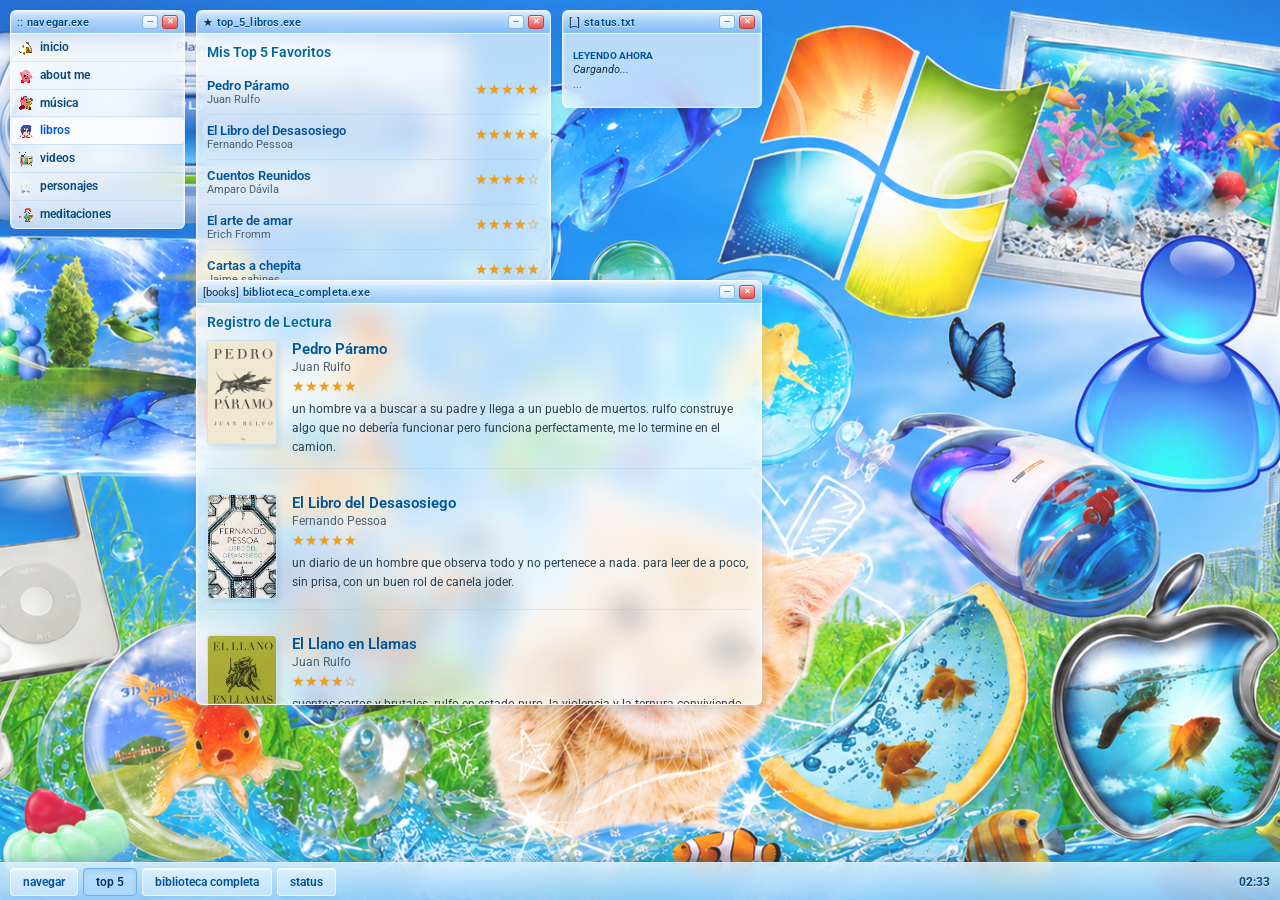
==== commit 0b8d2df9: "Version escritorio moviles Cambie la vista en mobiles" ====
--- a/libros.html
+++ b/libros.html
@@ -2,7 +2,7 @@
 <html lang="es">
 <head>
   <meta charset="UTF-8">
-  <meta name="viewport" content="width=device-width, initial-scale=1.0">
+  <meta name="viewport" content="width=1024">
   <title>Libros — AleRam</title>
   <link rel="stylesheet" href="style.css">
 </head>
--- a/style.css
+++ b/style.css
@@ -356,6 +356,33 @@
   text-shadow: 0 1px 0 rgba(255,255,255,0.8);
 }
 
+/* ── Meditaciones ─────────────────────────────────────────────── */
+.med-entry {
+  padding: 10px 0;
+  border-bottom: 1px solid rgba(150, 200, 230, 0.3);
+  display: flex;
+  flex-direction: column;
+  gap: 6px;
+}
+.med-entry:first-child { padding-top: 0; }
+.med-entry:last-child { border-bottom: none; padding-bottom: 0; }
+
+.med-date-badge {
+  display: inline-block;
+  background: linear-gradient(135deg, #e8f4ff, #b6daf2);
+  color: #005599;
+  border: 1px solid #8ab8d8;
+  padding: 4px 10px;
+  border-radius: 12px;
+  font-size: 10px;
+  font-weight: 600;
+  letter-spacing: 0.05em;
+  box-shadow: inset 0 1px 0 #fff, 0 2px 4px rgba(0,0,0,0.05);
+  align-self: flex-start;
+}
+.med-title { font-weight: 600; font-size: 14px; color: #004a80; }
+.med-body { font-size: 12px; line-height: 1.6; color: #2a4050; white-space: pre-wrap; margin-bottom: 0; }
+
 /* ── Book entries (Rediseño Libros) ───────────────────────────── */
 .book-entry { 
   border-bottom: 1px solid rgba(150, 200, 230, 0.3); 
@@ -579,6 +606,50 @@
   white-space: nowrap;
 }
 
+/* ── Shrines (Personajes) ─────────────────────────────────────── */
+.filter-bar { display: flex; flex-wrap: wrap; gap: 6px; margin-bottom: 15px; }
+.filter-btn {
+  font-family: 'Roboto', Arial, sans-serif; font-size: 11px; font-weight: 600;
+  background: rgba(255,255,255,0.5); border: 1px solid rgba(150,200,230,0.6);
+  color: #005599; padding: 4px 10px; border-radius: 12px; cursor: pointer;
+  transition: all 0.2s;
+  box-shadow: inset 0 1px 0 #fff, 0 1px 3px rgba(0,0,0,0.05);
+}
+.filter-btn:hover { background: rgba(255,255,255,0.8); }
+.filter-btn.active { background: #005599; color: #fff; border-color: #004a80; }
+
+.shrine-grid {
+  display: grid;
+  grid-template-columns: repeat(auto-fill, minmax(110px, 1fr));
+  gap: 15px;
+}
+.shrine-card {
+  background: rgba(255,255,255,0.6);
+  border: 1px solid rgba(150,200,230,0.5);
+  border-radius: 6px;
+  padding: 6px;
+  text-align: center;
+  box-shadow: 0 2px 5px rgba(0,0,0,0.05);
+  transition: transform 0.2s;
+}
+.shrine-card:hover { transform: translateY(-3px); box-shadow: 0 4px 8px rgba(0,0,0,0.1); }
+.shrine-img {
+  width: 100%;
+  aspect-ratio: 1 / 1;
+  object-fit: cover;
+  border-radius: 4px;
+  border: 1px solid rgba(0,0,0,0.1);
+  margin-bottom: 6px;
+}
+.shrine-ph {
+  width: 100%; aspect-ratio: 1 / 1;
+  background: #eef5fb; border-radius: 4px;
+  display: flex; flex-direction: column; align-items: center; justify-content: center;
+  margin-bottom: 6px; color: #4a6070;
+}
+.shrine-name { font-weight: 600; font-size: 11px; color: #005599; margin-bottom: 2px; }
+.shrine-series { font-size: 9px; color: #666; text-transform: uppercase; }
+
 /* ── Responsive ───────────────────────────────────────────────── */
 @media (max-width: 820px) {
   #desktop {
@@ -588,13 +659,56 @@
     padding: 10px 0;
   }
   .char-sticker { display: none; }
+
+  /* Fix layout and icons on mobile */
   .win {
     position: relative !important;
     left: auto !important;
     top: auto !important;
     width: 92% !important;
+    max-width: 92% !important;
     margin: 0 auto 16px auto !important;
-  }
+    transform: none !important;
+    box-sizing: border-box;
+  }
+  .win-body {
+    max-height: none !important; /* Allow full reading without tiny scroll */
+  }
+  .nav-icon, .win-icon img {
+    max-width: 16px !important;
+    max-height: 16px !important;
+  }
+  .book-entry {
+    flex-direction: column;
+    align-items: center;
+    text-align: center;
+    gap: 10px;
+  }
+  .book-cover {
+    width: 100px;
+    height: 150px;
+  }
+  .vinyl-wrap {
+    margin: 0 auto;
+  }
+  .top5-entry {
+    flex-direction: column;
+    align-items: center;
+    text-align: center;
+    gap: 4px;
+  }
+
+  #win-hero .win-body > div {
+    height: auto !important;
+    aspect-ratio: auto !important;
+  }
+  #win-hero img {
+    position: static !important;
+    object-fit: contain !important;
+    max-height: 300px;
+    width: 100%;
+  }
+
   .taskbar { display: none; }
   body { padding-bottom: 0; overflow-x: hidden; }
 }
